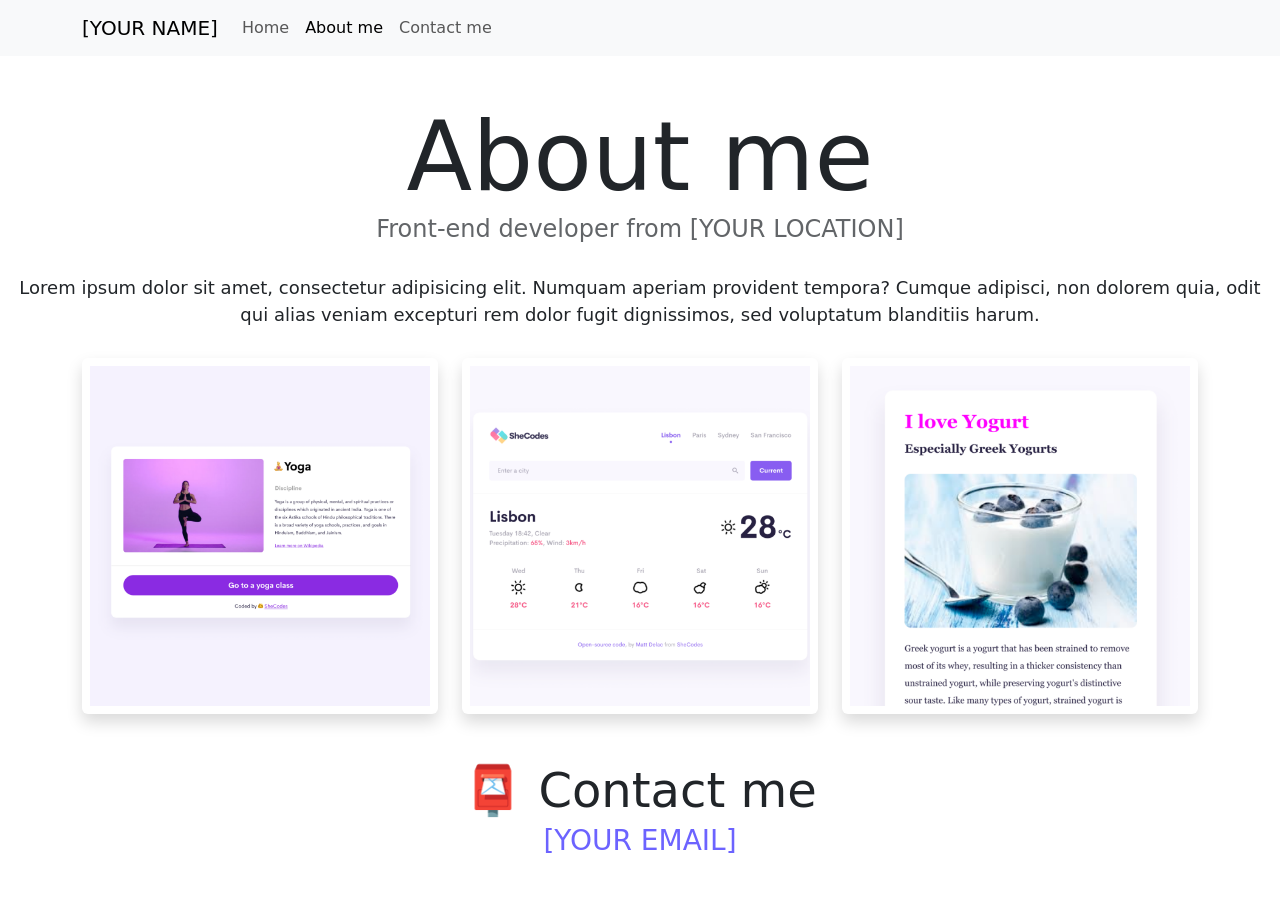
==== about.html @ 68ea3a99 "Set up base of project and workflow" ====
<!doctype html>
<html lang="en">
  <head>
    <meta charset="UTF-8" />
    <meta http-equiv="X-UA-Compatible" content="IE=edge" />
    <meta name="viewport" content="width=device-width, initial-scale=1.0" />
    <link
      href="https://cdn.jsdelivr.net/npm/bootstrap@5.0.0-beta2/dist/css/bootstrap.min.css"
      rel="stylesheet"
      integrity="sha384-BmbxuPwQa2lc/FVzBcNJ7UAyJxM6wuqIj61tLrc4wSX0szH/Ev+nYRRuWlolflfl"
      crossorigin="anonymous"
    />
    <script
      src="https://cdn.jsdelivr.net/npm/bootstrap@5.0.0-beta2/dist/js/bootstrap.bundle.min.js"
      integrity="sha384-b5kHyXgcpbZJO/tY9Ul7kGkf1S0CWuKcCD38l8YkeH8z8QjE0GmW1gYU5S9FOnJ0"
      crossorigin="anonymous"
    ></script>
    <link rel="stylesheet" href="style.css" />
    <title>About [YOUR NAME]</title>
  </head>
  <body>
    <nav class="navbar navbar-expand-lg navbar-light bg-light fixed-top">
      <div class="container">
        <a class="navbar-brand" href="index.html">[YOUR NAME]</a>
        <button
          class="navbar-toggler"
          type="button"
          data-bs-toggle="collapse"
          data-bs-target="#navbarNav"
          aria-controls="navbarNav"
          aria-expanded="false"
          aria-label="Toggle navigation"
        >
          <span class="navbar-toggler-icon"></span>
        </button>
        <div class="collapse navbar-collapse" id="navbarNav">
          <ul class="navbar-nav">
            <li class="nav-item">
              <a class="nav-link" aria-current="page" href="index.html">Home</a>
            </li>
            <li class="nav-item">
              <a class="nav-link active" href="about.html">About me</a>
            </li>
            <li class="nav-item">
              <a class="nav-link" href="about.html#contact">Contact me</a>
            </li>
          </ul>
        </div>
      </div>
    </nav>
    <h1 class="text-center">About me</h1>
    <h3 class="text-center">Front-end developer from [YOUR LOCATION]</h3>
    <div class="about-paragraphs text-center">
      <p>
        Lorem ipsum dolor sit amet, consectetur adipisicing elit. Numquam
        aperiam provident tempora? Cumque adipisci, non dolorem quia, odit qui
        alias veniam excepturi rem dolor fugit dignissimos, sed voluptatum
        blanditiis harum.
      </p>
    </div>
    <div class="container">
      <div class="row">
        <div class="col-sm-4">
          <img src="images/yoga.png" class="img-fluid p-2 shadow rounded" />
        </div>
        <div class="col-sm-4">
          <img src="images/weather.png" class="img-fluid p-2 shadow rounded" />
        </div>
        <div class="col-sm-4">
          <img src="images/yogurt.png" class="img-fluid p-2 shadow rounded" />
        </div>
      </div>
    </div>
    <div id="contact" class="mt-5">
      <h2 class="text-center">📮 Contact me</h2>
      <a href="mailto:[YOUR EMAIL]" class="email-link"> [YOUR EMAIL] </a>
    </div>
  </body>
</html>
---- style.css ----
:root {
  --primary-color: #6c63ff;
  --secondary-color: #f5f2fe;
  --box-shadow: 0 5px 10px rgba(0, 0, 0, 0.3);
}

body {
  margin-top: 100px;
}

h1,
h2,
h3 {
  margin: 0;
}

h1 {
  font-size: 96px;
}

h2 {
  font-size: 48px;
}

h3 {
  font-size: 24px;
  opacity: 0.7;
}

p {
  font-size: 18px;
  line-height: 1.5;
}

.navigation-links {
  display: flex;
  margin-top: 40px;
  justify-content: center;
}

.navigation-links a {
  margin: 20px;
}

.primary-link {
  border-radius: 4px;
  padding: 20px 15px;
  text-decoration: none;
  text-transform: capitalize;
  background: var(--primary-color);
  box-shadow: var(--box-shadow);
  color: white;
}

.secondary-link {
  border-radius: 4px;
  padding: 20px 15px;
  text-decoration: none;
  text-transform: capitalize;
  color: var(--primary-color);
  border: 1px solid var(--primary-color);
}

.homepage-link {
  color: var(--primary-color);
  text-align: center;
  display: block;
}

.about-paragraphs {
  margin: 30px 0;
}

.about-paragraphs p {
  margin: 10px;
}

.email-link {
  display: flex;
  justify-content: center;
  color: var(--primary-color);
  font-size: 28px;
  text-decoration: none;
}

.email-link:hover {
  text-decoration: underline;
}
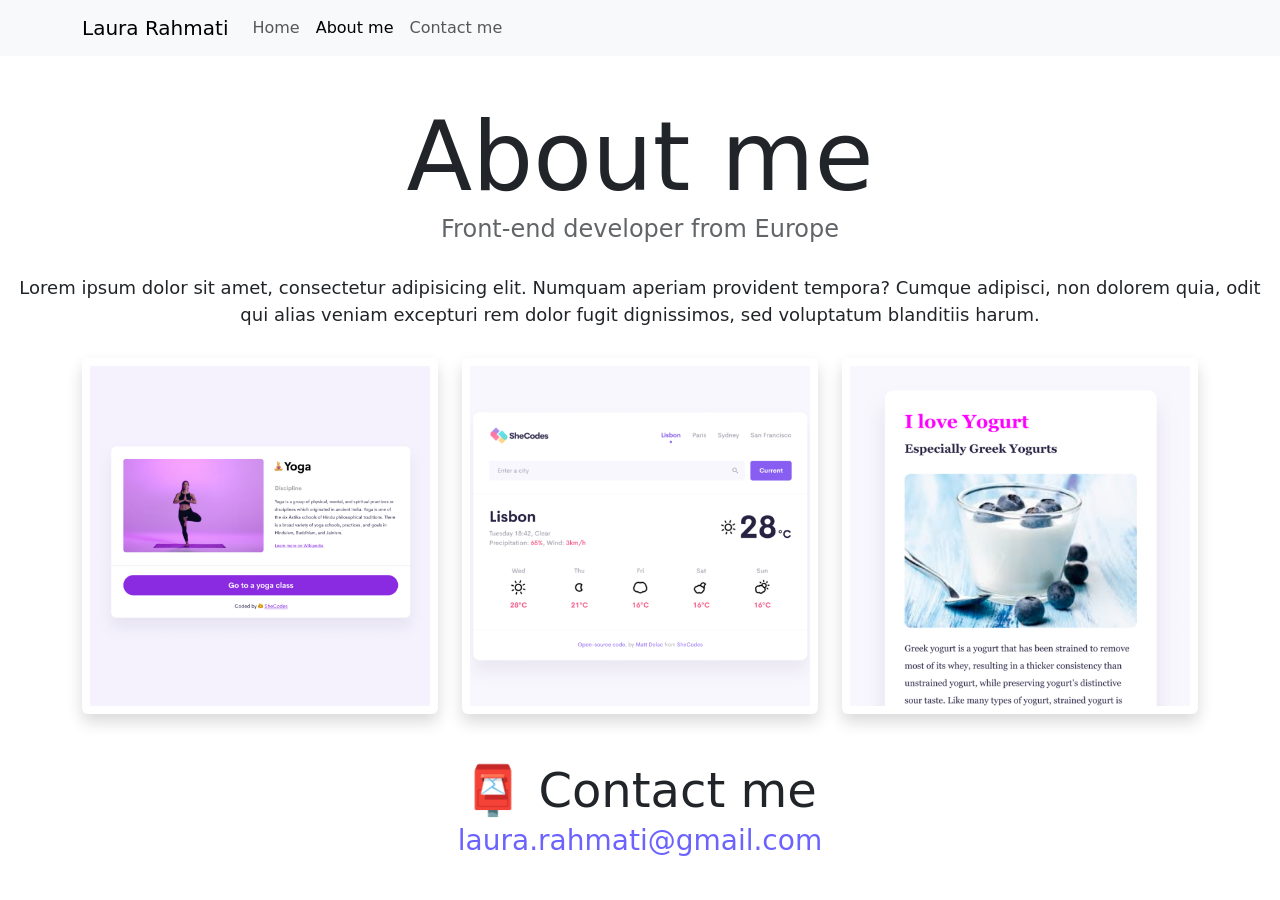
==== commit ec9d9f0b: "Made webpage SEO friendly" ====
--- a/about.html
+++ b/about.html
@@ -15,13 +15,19 @@
       integrity="sha384-b5kHyXgcpbZJO/tY9Ul7kGkf1S0CWuKcCD38l8YkeH8z8QjE0GmW1gYU5S9FOnJ0"
       crossorigin="anonymous"
     ></script>
-    <link rel="stylesheet" href="style.css" />
-    <title>About [YOUR NAME]</title>
+    <link rel="stylesheet" href="/style.css" />
+    <meta
+      name="description"
+      content="Contact and find out more about Laura Rahmati"
+    />
+    <title>Learn about and contact Laura Rahmati</title>
   </head>
   <body>
     <nav class="navbar navbar-expand-lg navbar-light bg-light fixed-top">
       <div class="container">
-        <a class="navbar-brand" href="index.html">[YOUR NAME]</a>
+        <a class="navbar-brand" href="/index.html" title="Homepage"
+          >Laura Rahmati</a
+        >
         <button
           class="navbar-toggler"
           type="button"
@@ -36,20 +42,30 @@
         <div class="collapse navbar-collapse" id="navbarNav">
           <ul class="navbar-nav">
             <li class="nav-item">
-              <a class="nav-link" aria-current="page" href="index.html">Home</a>
+              <a
+                class="nav-link"
+                aria-current="page"
+                href="/index.html"
+                title="Homepage"
+                >Home</a
+              >
             </li>
             <li class="nav-item">
-              <a class="nav-link active" href="about.html">About me</a>
+              <a class="nav-link active" href="/about.html" title="About"
+                >About me</a
+              >
             </li>
             <li class="nav-item">
-              <a class="nav-link" href="about.html#contact">Contact me</a>
+              <a class="nav-link" href="/about.html#contact" title="Contact"
+                >Contact me</a
+              >
             </li>
           </ul>
         </div>
       </div>
     </nav>
     <h1 class="text-center">About me</h1>
-    <h3 class="text-center">Front-end developer from [YOUR LOCATION]</h3>
+    <h3 class="text-center">Front-end developer from Europe</h3>
     <div class="about-paragraphs text-center">
       <p>
         Lorem ipsum dolor sit amet, consectetur adipisicing elit. Numquam
@@ -61,19 +77,33 @@
     <div class="container">
       <div class="row">
         <div class="col-sm-4">
-          <img src="images/yoga.png" class="img-fluid p-2 shadow rounded" />
+          <img
+            src="/images/yoga.png"
+            class="img-fluid p-2 shadow rounded"
+            alt="picture of a woman practicing yoga with practice description"
+          />
         </div>
         <div class="col-sm-4">
-          <img src="images/weather.png" class="img-fluid p-2 shadow rounded" />
+          <img
+            src="/images/weather.png"
+            class="img-fluid p-2 shadow rounded"
+            alt="picture of weather app with daily temperatures"
+          />
         </div>
         <div class="col-sm-4">
-          <img src="images/yogurt.png" class="img-fluid p-2 shadow rounded" />
+          <img
+            src="/images/yogurt.png"
+            class="img-fluid p-2 shadow rounded"
+            alt="picture of yogurt with a spoon and blueberries and a description"
+          />
         </div>
       </div>
     </div>
     <div id="contact" class="mt-5">
       <h2 class="text-center">📮 Contact me</h2>
-      <a href="mailto:[YOUR EMAIL]" class="email-link"> [YOUR EMAIL] </a>
+      <a href="mailto:laura.rahmati@gmail.com" class="email-link">
+        laura.rahmati@gmail.com
+      </a>
     </div>
   </body>
 </html>
